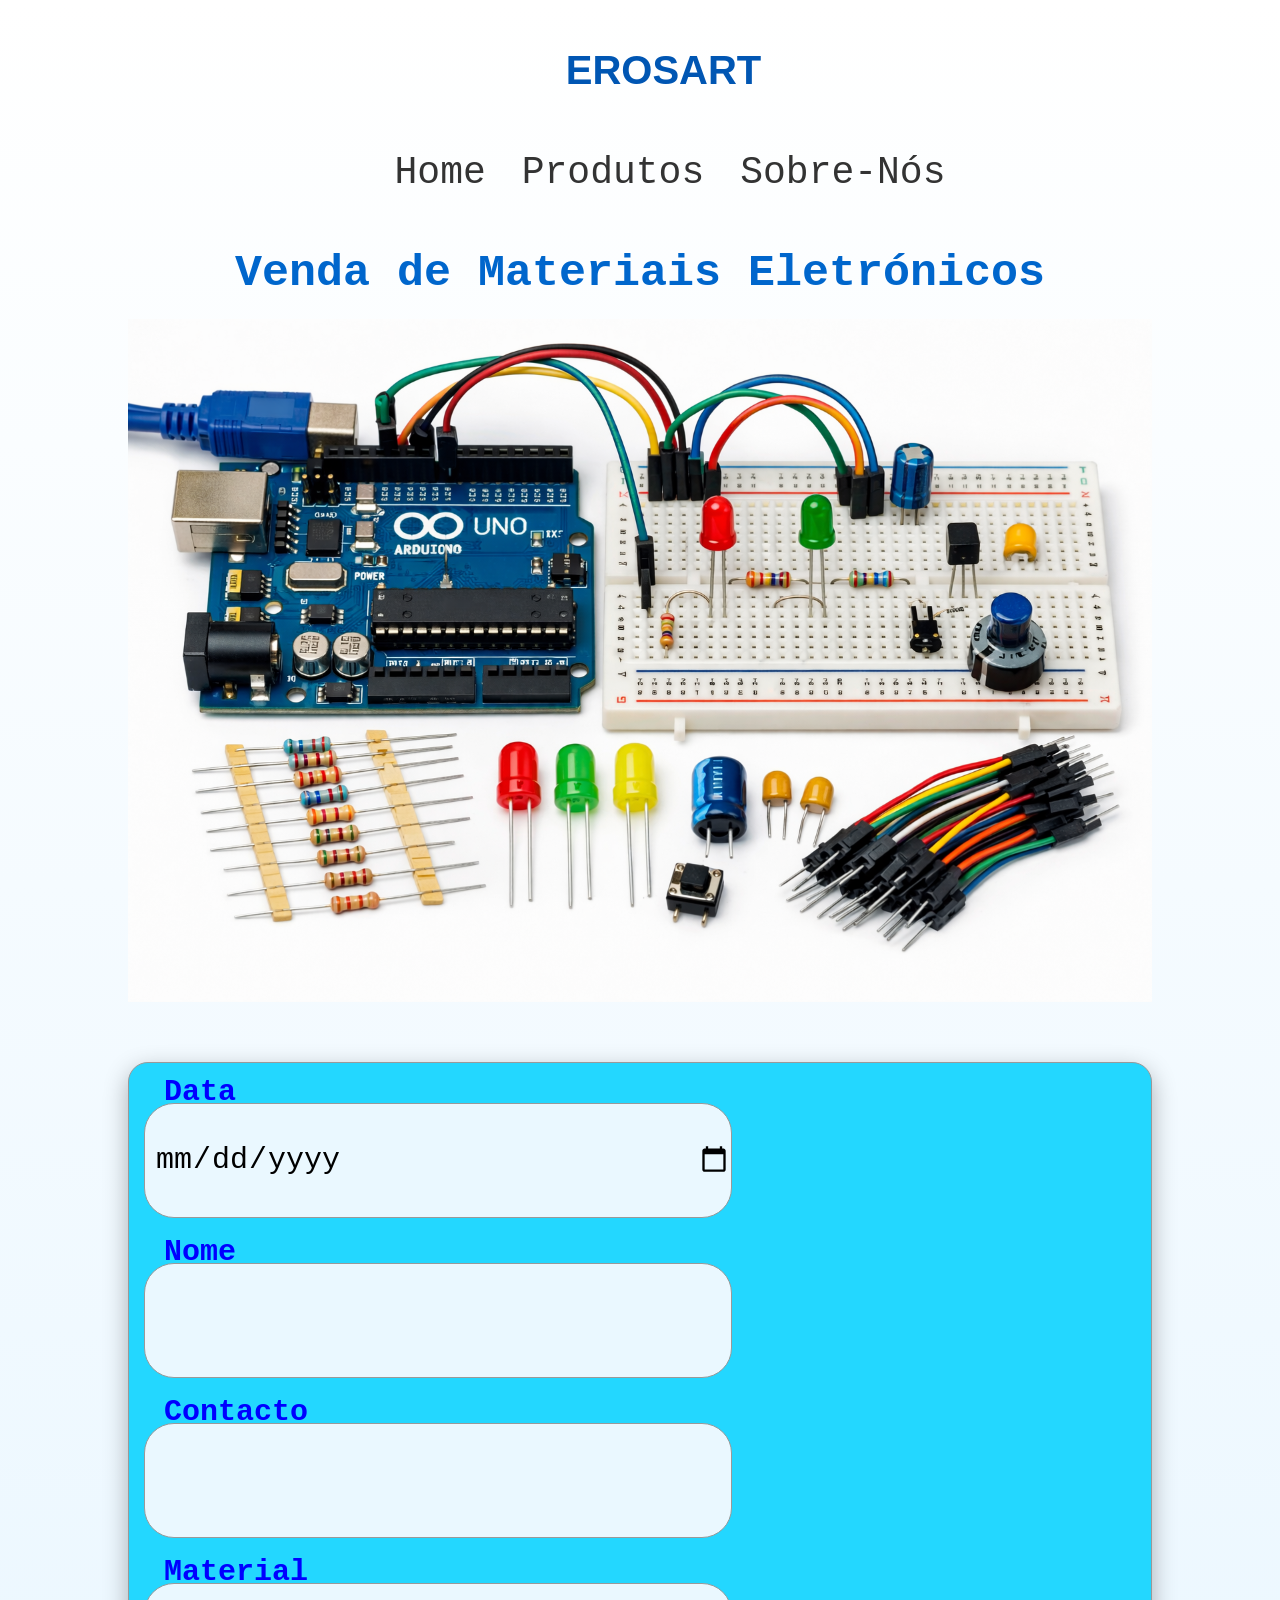
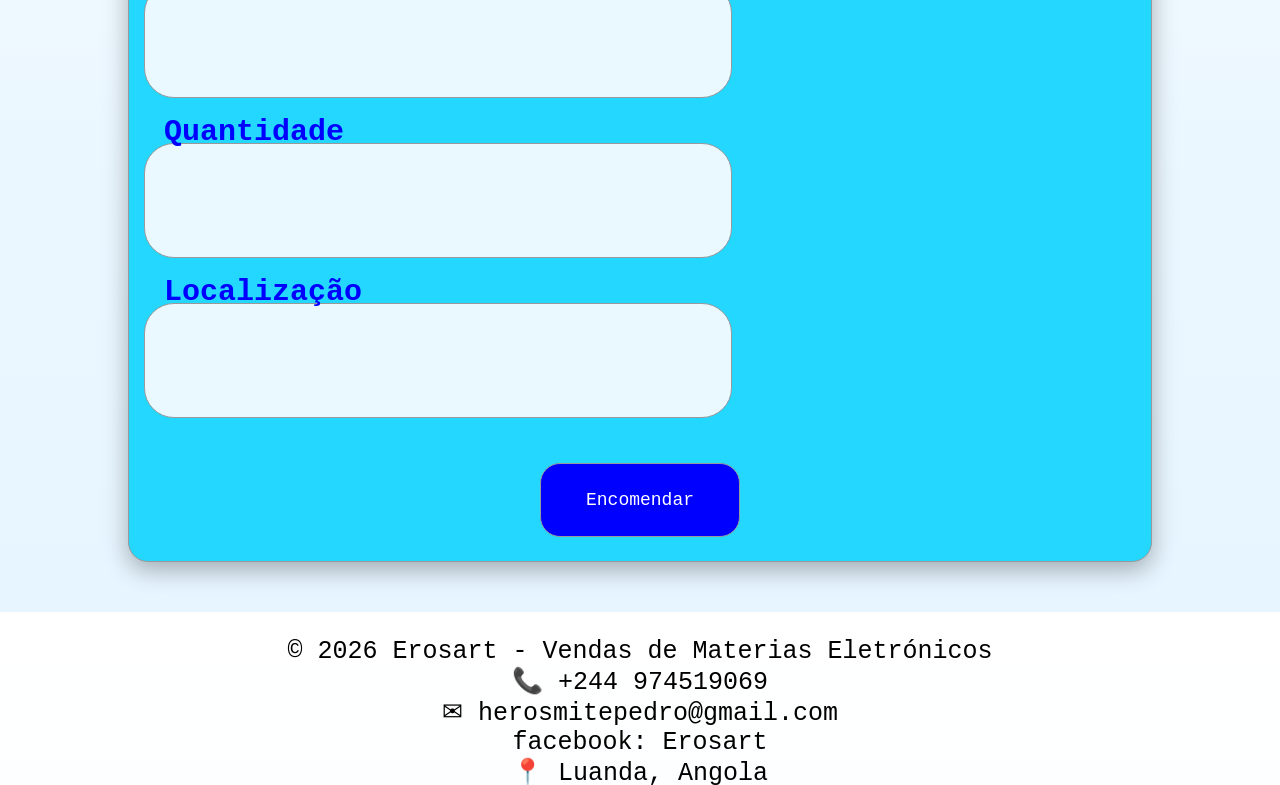
==== index.html @ 7e370833 "Add files via upload" ====
<!DOCTYPE html>
<html lang="pt">
<head>
    <meta charset="UTF-8">
    <meta name="nome" content="empresa Erosart">
    <link rel="stylesheet" href="style.css">
    <title>Erosart</title>
</head>

<body class="primeiro">

    <h3 class="empresa">EROSART</h3>

    <div class="navegador">
        <a class="Erosart" href="index.html">Home</a>
        <a class="produtos" href="produtos.html">Produtos</a>
        <a class="sobrenos" href="sobrenos.html">Sobre-Nós</a>
    </div>

    <h3 class="representar">Venda de Materiais Eletrónicos</h3>

    <img class="imagem" src="produtos.png" alt="materias eletronicos">

    <div class="formulario">

    <div class="container">
        <input type="date" name="data" id="data">
        <label for="">Data</label>
    </div>

    <div class="container">
        <input type="text" name="nome" id="nome">
        <label for="">Nome</label>
    </div>

    <div class="container">
        <input type="number" name="contacto" id="contacto">
        <label for="">Contacto</label>
    </div>

    <div class="container">
       <input type="text" name="material" id="material" list="materias">
       <label for="material">Material</label>

        <datalist id="materias">
        <option value="arduino mega"></option>
        <option value="arduino nano"></option>
        <option value="arduino uno"></option>
        <option value="botão"></option>
        <option value="capacitor ceramico"></option>
        <option value="capacitor eletrolítico"></option>
        <option value="ci 555"></option>
        <option value="conector dc"></option>
        <option value="conector usb"></option>
        <option value="cristal oscilador"></option>
        <option value="diodo zener"></option>
        <option value="diodo"></option>
        <option value="display lcd"></option>
        <option value="display"></option>
        <option value="display oled"></option>
        <option value="esp32"></option>
        <option value="fotodiodo"></option>
        <option value="fusivel"></option>
        <option value="indutor"></option>
        <option value="infravermelho"></option>
        <option value="interruptor"></option>
        <option value="jampers"></option>
        <option value="ldr"></option>

    </datalist>
    </div>

   

    <div class="container">
        <input type="number" name="quantidade" id="quantidade">
        <label for="">Quantidade</label>
    </div>

    <div class="container">
        <input type="text" name="localizacao" id="localizacao">
        <label for="">Localização</label>
    </div>
    
    <div class="container">
        <button onclick="encomendar()">Encomendar</button>
    </div>

    <div class="rodape">
        <p>© 2026 Erosart - Vendas de Materias Eletrónicos</p>
        <p>📞 +244 974519069</p>
        <P>✉ herosmitepedro@gmail.com</P>
        <p>facebook: Erosart</p>
        <p>📍 Luanda, Angola</p>
        
    </div>

    </div>
    <script src="script.js"></script>
</body>
</html>
---- style.css ----
*{
    margin: 0;
    padding: 0;
    box-sizing: border-box;
    font-family: monospace;
}

.primeiro{
    width: 100%;
    min-height: 100vh;
    overflow-x: hidden;
    background: linear-gradient(to bottom, #ffffff, #e6f5ff);
}

.imagem{
    width: 80%;
    display: block;
    max-width: 80%;
    height: auto;
    padding-bottom: 10px;
    margin: 0 auto;
}

.navegador{
    width: 100%;
    position: static;
    text-align: center;
    font-size: 50px;
    margin: 30px;
    cursor: pointer;
    padding-bottom: 20px;
    padding-left: -5px;
}

.formulario{
    box-shadow: 0 8px 25px rgba(0, 0, 0, .3);
}

.formulario{
    position: relative;
    left: auto;
    bottom: auto;
    width: 80%;
    max-width: none;
    height: 1100px;
    min-height: 0;
    margin: 50px auto 50px;
    padding: 20px 15px;
    border: 1px solid #999;
    background: #23d7ff;
    border-radius: 20px;
}

.container{
    width: 100%;
    position: relative;
    margin: 20px 0;
    padding: 0px;
}

.container input{
    width: 588px;
    max-width: 100%;
    height: 115px;
    border-radius: 30px;
    border: 1px solid #999;
    background-color: #eaf8ff;
    cursor: pointer;
    font-size: 30px;
    margin-bottom: 25px;
    padding-left: 10px;
}

input:focus{
    outline: none;
    border: 2px solid royalblue;
}

.container label{
    position: absolute;
    left: 50px;
    top: 20px;
    transform: translateY(-50%);
    transition: 0.3s;
    font-size: 16px;
    pointer-events: none;
    font-weight: bold;
}


.container input:focus + label,
.container input:valid + label{
    transform: translateY(0);
    top: -28px;
    left: 20px;
    color: blue;
    font-size: 30px;
}

.navegador a{
    position: static;
    margin: 3px;
    font-size: 38px;
    text-decoration: none;
    color: #333;
    transition: .3s;
}

.navegador a:hover{
    color: #007bff;
    border-bottom: 3px solid #007bff;
}

.rodape{
    position: relative;
    text-align: center;
    margin: 100px;
    font-size: 25px;
}

.representar{
    position: relative;
    font-size: 45px;
    margin: 20px;
    color: #0066cc;
    font-weight: bold;
    text-align: center;
    
}

button{
    margin: auto;
    display: block;
    width: 200px;
    height: 74px;
    font-size: 18px;
    color: white;
    border-radius: 20px;
    border: 1px solid #999;
    background-color: blue;
}

.empresa{
    position: relative;
    padding: 18px;
    margin: 30px;
    font-size: 40px;
    text-align: center;
    color: #0056b3;
    font-weight: bold;
    font-family: Arial, Helvetica, sans-serif;
    padding-left: 65px;
}

h2{
    color: black;
    font-family: monospace;
    font-size: 35px;
    margin: 25px;
}


.card1{
    position: relative;
    width: 350px;
    height: 320px;
    border: 1px solid #ccc;
    border-radius: 10px;
    box-shadow: 0 5px 15px rgba(0, 0, 0, 0.2);
    padding: 15px;
    margin: 90px;
}

.card1 img {
    width: 285px;
    height: 265px;
}

.card1 h3{
    margin-top: -15px;
    color: #1e3a8a;
    font-size: 23px;
}

.card1 p{
    color: #2e7d32;
    font-weight: bold;
    font-size: 23px;
}

.card2{
    position: relative;
    width: 350px;
    height: 320px;
    border: 1px solid #ccc;
    border-radius: 10px;
    box-shadow: 0 5px 15px rgba(0, 0, 0, 0.2);
    left: 250px;
    padding: 15px;
    margin: auto;
    bottom: 410px;
}

.card2 img {
    width: 285px;
    height: 265px;
}

.card2 h3{
    margin-top: -15px;
    color: #1e3a8a;
    font-size: 23px;
}

.card2 p{
    color: #2e7d32;
    font-weight: bold;
    font-size: 23px;
}

.card3{
    position: relative;
    width: 350px;
    height: 320px;
    border: 1px solid #ccc;
    border-radius: 10px;
    box-shadow: 0 5px 15px rgba(0, 0, 0, 0.2);
    padding: 15px;
    margin: 90px;
    top: -420px;
}

.card3 img {
    width: 285px;
    height: 265px;
}
.card3 h3{
    margin-top: -15px;
    color: #1e3a8a;
    font-size: 23px;
}

.card3 p{
    color: #2e7d32;
    font-weight: bold;
    font-size: 23px;
}

.card4{
    position: relative;
    width: 350px;
    height: 320px;
    border: 1px solid #ccc;
    border-radius: 10px;
    box-shadow: 0 5px 15px rgba(0, 0, 0, 0.2);
    left: 250px;
    padding: 15px;
    margin: auto;
    bottom: 825px;
}

.card4 img {
    width: 285px;
    height: 265px;
}

.card4 h3{
    margin-top: -15px;
    color: #1e3a8a;
    font-size: 23px;
}

.card4 p{
    color: #2e7d32;
    font-weight: bold;
    font-size: 23px;
}

.card5{
    position: relative;
    width: 350px;
    height: 320px;
    border: 1px solid #ccc;
    border-radius: 10px;
    box-shadow: 0 5px 15px rgba(0, 0, 0, 0.2);
    padding: 15px;
    margin: 90px;
    top: -830px;
}

.card5 img {
    width: 285px;
    height: 265px;
}

.card5 h3{
    margin-top: -15px;
    color: #1e3a8a;
    font-size: 23px;
}

.card5 p{
    color: #2e7d32;
    font-weight: bold;
    font-size: 23px;
}

.card6{
    position: relative;
    width: 350px;
    height: 320px;
    border: 1px solid #ccc;
    border-radius: 10px;
    box-shadow: 0 5px 15px rgba(0, 0, 0, 0.2);
    left: 250px;
    padding: 15px;
    margin: auto;
    bottom: 1234px;
}

.card6 img {
    width: 285px;
    height: 265px;
}

.card6 h3{
    margin-top: -15px;
    color: #1e3a8a;
    font-size: 23px;
}

.card6 p{
    color: #2e7d32;
    font-weight: bold;
    font-size: 23px;
}

.card7{
    position: relative;
    width: 350px;
    height: 320px;
    border: 1px solid #ccc;
    border-radius: 10px;
    box-shadow: 0 5px 15px rgba(0, 0, 0, 0.2);
    padding: 15px;
    margin: 90px;
    top: -1250px;
}

.card7 img {
    width: 285px;
    height: 265px;
}

.card7 h3{
    margin-top: -15px;
    color: #1e3a8a;
    font-size: 23px;
}

.card7 p{
    color: #2e7d32;
    font-weight: bold;
    font-size: 23px;
}

.card8{
    position: relative;
    width: 350px;
    height: 320px;
    border: 1px solid #ccc;
    border-radius: 10px;
    box-shadow: 0 5px 15px rgba(0, 0, 0, 0.2);
    left: 250px;
    padding: 15px;
    margin: auto;
    bottom: 1660px;
}

.card8 img {
    width: 285px;
    height: 265px;
}

.card8 h3{
    margin-top: -15px;
    color: #1e3a8a;
    font-size: 23px;
}

.card8 p{
    color: #2e7d32;
    font-weight: bold;
    font-size: 23px;
}

.card9{
    position: relative;
    width: 350px;
    height: 320px;
    border: 1px solid #ccc;
    border-radius: 10px;
    box-shadow: 0 5px 15px rgba(0, 0, 0, 0.2);
    padding: 15px;
    margin: 90px;
    top: -1670px;
}

.card9 img {
    width: 285px;
    height: 265px;
}

.card9 h3{
    margin-top: -15px;
    color: #1e3a8a;
    font-size: 23px;
}

.card9 p{
    color: #2e7d32;
    font-weight: bold;
    font-size: 23px;
}

.card10{
    position: relative;
    width: 350px;
    height: 320px;
    border: 1px solid #ccc;
    border-radius: 10px;
    box-shadow: 0 5px 15px rgba(0, 0, 0, 0.2);
    left: 250px;
    padding: 15px;
    margin: auto;
    bottom: 2078px;
}

.card10 img {
    width: 285px;
    height: 265px;
}

.card10 h3{
    margin-top: -15px;
    color: #1e3a8a;
    font-size: 23px;
}

.card10 p{
    color: #2e7d32;
    font-weight: bold;
    font-size: 23px;
}

.card11{
    position: relative;
    width: 350px;
    height: 320px;
    border: 1px solid #ccc;
    border-radius: 10px;
    box-shadow: 0 5px 15px rgba(0, 0, 0, 0.2);
    padding: 15px;
    margin: 90px;
    top: -2090px;
}

.card11 img {
    width: 285px;
    height: 265px;
}

.card11 h3{
    margin-top: -15px;
    color: #1e3a8a;
    font-size: 23px;
}

.card11 p{
    color: #2e7d32;
    font-weight: bold;
    font-size: 23px;
}

.card12{
    position: relative;
    width: 350px;
    height: 320px;
    border: 1px solid #ccc;
    border-radius: 10px;
    box-shadow: 0 5px 15px rgba(0, 0, 0, 0.2);
    left: 250px;
    padding: 15px;
    margin: auto;
    bottom: 2500px;
}

.card12 img {
    width: 285px;
    height: 265px;
}

.card12 h3{
    margin-top: -15px;
    color: #1e3a8a;
    font-size: 23px;
}

.card12 p{
    color: #2e7d32;
    font-weight: bold;
    font-size: 23px;
}

.card13{
    position: relative;
    width: 350px;
    height: 320px;
    border: 1px solid #ccc;
    border-radius: 10px;
    box-shadow: 0 5px 15px rgba(0, 0, 0, 0.2);
    padding: 15px;
    margin: 90px;
    top: -2510px;
}

.card13 img {
    width: 285px;
    height: 265px;
}

.card13 h3{
    margin-top: -15px;
    color: #1e3a8a;
    font-size: 23px;
}

.card13 p{
    color: #2e7d32;
    font-weight: bold;
    font-size: 23px;
}

.card14{
    position: relative;
    width: 350px;
    height: 320px;
    border: 1px solid #ccc;
    border-radius: 10px;
    box-shadow: 0 5px 15px rgba(0, 0, 0, 0.2);
    left: 250px;
    padding: 15px;
    margin: auto;
    bottom: 2920px;
}

.card14 img {
    width: 285px;
    height: 265px;
}

.card14 h3{
    margin-top: -15px;
    color: #1e3a8a;
    font-size: 23px;
}

.card14 p{
    color: #2e7d32;
    font-weight: bold;
    font-size: 23px;
}

.card15{
    position: relative;
    width: 350px;
    height: 320px;
    border: 1px solid #ccc;
    border-radius: 10px;
    box-shadow: 0 5px 15px rgba(0, 0, 0, 0.2);
    padding: 15px;
    margin: 90px;
    top: -2940px;
}

.card15 img {
    width: 285px;
    height: 265px;
}

.card15 h3{
    margin-top: -15px;
    color: #1e3a8a;
    font-size: 23px;
}

.card15 p{
    color: #2e7d32;
    font-weight: bold;
    font-size: 23px;
}

.card16{
    position: relative;
    width: 350px;
    height: 320px;
    border: 1px solid #ccc;
    border-radius: 10px;
    box-shadow: 0 5px 15px rgba(0, 0, 0, 0.2);
    left: 250px;
    padding: 15px;
    margin: auto;
    bottom: 3350px;
}

.card16 img {
    width: 285px;
    height: 265px;
}

.card16 h3{
    margin-top: -15px;
    color: #1e3a8a;
    font-size: 23px;
}

.card16 p{
    color: #2e7d32;
    font-weight: bold;
    font-size: 23px;
}

.card17{
    position: relative;
    width: 350px;
    height: 320px;
    border: 1px solid #ccc;
    border-radius: 10px;
    box-shadow: 0 5px 15px rgba(0, 0, 0, 0.2);
    padding: 15px;
    margin: 90px;
    top: -3360px;
}

.card17 img {
    width: 285px;
    height: 265px;
}

.card17 h3{
    margin-top: -15px;
    color: #1e3a8a;
    font-size: 23px;
}

.card17 p{
    color: #2e7d32;
    font-weight: bold;
    font-size: 23px;
}

.card18{
    position: relative;
    width: 350px;
    height: 320px;
    border: 1px solid #ccc;
    border-radius: 10px;
    box-shadow: 0 5px 15px rgba(0, 0, 0, 0.2);
    left: 250px;
    padding: 15px;
    margin: auto;
    bottom: 3770px;
}

.card18 img {
    width: 285px;
    height: 265px;
}

.card18 h3{
    margin-top: -15px;
    color: #1e3a8a;
    font-size: 23px;
}

.card18 p{
    color: #2e7d32;
    font-weight: bold;
    font-size: 23px;
}

.card19{
    position: relative;
    width: 350px;
    height: 320px;
    border: 1px solid #ccc;
    border-radius: 10px;
    box-shadow: 0 5px 15px rgba(0, 0, 0, 0.2);
    padding: 15px;
    margin: 90px;
    bottom: 3785px;
}

.card19 img {
    width: 285px;
    height: 265px;
}

.card19 h3{
    margin-top: -15px;
    color: #1e3a8a;
    font-size: 23px;
}

.card19 p{
    color: #2e7d32;
    font-weight: bold;
    font-size: 23px;
}

.card20{
    position: relative;
    width: 350px;
    height: 320px;
    border: 1px solid #ccc;
    border-radius: 10px;
    box-shadow: 0 5px 15px rgba(0, 0, 0, 0.2);
    left: 250px;
    padding: 15px;
    margin: auto;
    bottom: 4195px;
}

.card20 img {
    width: 285px;
    height: 265px;
}

.card20 h3{
    margin-top: -15px;
    color: #1e3a8a;
    font-size: 23px;
}

.card20 p{
    color: #2e7d32;
    font-weight: bold;
    font-size: 23px;
}

.card21{
    position: relative;
    width: 350px;
    height: 320px;
    border: 1px solid #ccc;
    border-radius: 10px;
    box-shadow: 0 5px 15px rgba(0, 0, 0, 0.2);
    padding: 15px;
    margin: 90px;
    bottom: 4200px;
}

.card21 img {
    width: 285px;
    height: 265px;
}

.card21 h3{
    margin-top: -15px;
    color: #1e3a8a;
    font-size: 23px;
}

.card21 p{
    color: #2e7d32;
    font-weight: bold;
    font-size: 23px;
}

.card22{
    position: relative;
    width: 350px;
    height: 320px;
    border: 1px solid #ccc;
    border-radius: 10px;
    box-shadow: 0 5px 15px rgba(0, 0, 0, 0.2);
    left: 250px;
    padding: 15px;
    margin: auto;
    bottom: 4610px;
}

.card22 img {
    width: 285px;
    height: 265px;
}

.card22 h3{
    margin-top: -15px;
    color: #1e3a8a;
    font-size: 23px;
}

.card22 p{
    color: #2e7d32;
    font-weight: bold;
    font-size: 23px;
}

.card23{
    position: relative;
    width: 350px;
    height: 320px;
    border: 1px solid #ccc;
    border-radius: 10px;
    box-shadow: 0 5px 15px rgba(0, 0, 0, 0.2);
    padding: 15px;
    margin: 90px;
    bottom: 4620px;
}

.card23 img {
    width: 285px;
    height: 265px;
}

.card23 h3{
    margin-top: -15px;
    color: #1e3a8a;
    font-size: 23px;
}

.card23 p{
    color: #2e7d32;
    font-weight: bold;
    font-size: 23px;
}

.card24{
    position: relative;
    width: 350px;
    height: 320px;
    border: 1px solid #ccc;
    border-radius: 10px;
    box-shadow: 0 5px 15px rgba(0, 0, 0, 0.2);
    left: 250px;
    padding: 15px;
    margin: auto;
    bottom: 5025px;
}

.card24 img {
    width: 285px;
    height: 265px;
}

.card24 h3{
    margin-top: -15px;
    color: #1e3a8a;
    font-size: 23px;
}

.card24 p{
    color: #2e7d32;
    font-weight: bold;
    font-size: 23px;
}

.card25{
    position: relative;
    width: 350px;
    height: 320px;
    border: 1px solid #ccc;
    border-radius: 10px;
    box-shadow: 0 5px 15px rgba(0, 0, 0, 0.2);
    padding: 15px;
    margin: 90px;
    bottom: 5045px;
}

.card25 img {
    width: 285px;
    height: 265px;
}

.card25 h3{
    margin-top: -15px;
    color: #1e3a8a;
    font-size: 23px;
}

.card25 p{
    color: #2e7d32;
    font-weight: bold;
    font-size: 23px;
}

.card26{
    position: relative;
    width: 350px;
    height: 320px;
    border: 1px solid #ccc;
    border-radius: 10px;
    box-shadow: 0 5px 15px rgba(0, 0, 0, 0.2);
    left: 250px;
    padding: 15px;
    margin: auto;
    bottom: 5455px;
}

.card26 img {
    width: 285px;
    height: 265px;
}

.card26 h3{
    margin-top: -15px;
    color: #1e3a8a;
    font-size: 23px;
}

.card26 p{
    color: #2e7d32;
    font-weight: bold;
    font-size: 23px;
}

.card27{
    position: relative;
    width: 350px;
    height: 320px;
    border: 1px solid #ccc;
    border-radius: 10px;
    box-shadow: 0 5px 15px rgba(0, 0, 0, 0.2);
    padding: 15px;
    margin: 90px;
    bottom: 5465px;

}

.card27 img {
    width: 285px;
    height: 265px;
}

.card27 h3{
    margin-top: -15px;
    color: #1e3a8a;
    font-size: 23px;
}

.card27 p{
    color: #2e7d32;
    font-weight: bold;
    font-size: 23px;
}

.card28{
    position: relative;
    width: 350px;
    height: 320px;
    border: 1px solid #ccc;
    border-radius: 10px;
    box-shadow: 0 5px 15px rgba(0, 0, 0, 0.2);
    left: 250px;
    padding: 15px;
    margin: auto;
    bottom: 5875px;
}

.card28 img {
    width: 285px;
    height: 265px;
}

.card28 h3{
    margin-top: -15px;
    color: #1e3a8a;
    font-size: 23px;
}

.card28 p{
    color: #2e7d32;
    font-weight: bold;
    font-size: 23px;
}

.card29{
    position: relative;
    width: 350px;
    height: 320px;
    border: 1px solid #ccc;
    border-radius: 10px;
    box-shadow: 0 5px 15px rgba(0, 0, 0, 0.2);
    padding: 15px;
    margin: 90px;
    bottom: 5870px;
}

.card29 img {
    width: 285px;
    height: 265px;
}

.card29 h3{
    margin-top: -15px;
    color: #1e3a8a;
    font-size: 23px;
}

.card29 p{
    color: #2e7d32;
    font-weight: bold;
    font-size: 23px;
}

.card30{
    position: relative;
    width: 350px;
    height: 320px;
    border: 1px solid #ccc;
    border-radius: 10px;
    box-shadow: 0 5px 15px rgba(0, 0, 0, 0.2);
    left: 250px;
    padding: 15px;
    margin: auto;
    bottom: 6280px;
}

.card30 img {
    width: 285px;
    height: 265px;
}

.card30 h3{
    margin-top: -15px;
    color: #1e3a8a;
    font-size: 23px;
}

.card30 p{
    color: #2e7d32;
    font-weight: bold;
    font-size: 23px;
}

.card31{
    position: relative;
    width: 350px;
    height: 320px;
    border: 1px solid #ccc;
    border-radius: 10px;
    box-shadow: 0 5px 15px rgba(0, 0, 0, 0.2);
    padding: 15px;
    margin: 90px;
    bottom: 6280px;
}

.card31 img {
    width: 285px;
    height: 265px;
}

.card31 h3{
    margin-top: -15px;
    color: #1e3a8a;
    font-size: 23px;
}

.card31 p{
    color: #2e7d32;
    font-weight: bold;
    font-size: 23px;
}

.card32{
    position: relative;
    width: 350px;
    height: 320px;
    border: 1px solid #ccc;
    border-radius: 10px;
    box-shadow: 0 5px 15px rgba(0, 0, 0, 0.2);
    left: 250px;
    padding: 15px;
    margin: auto;
    bottom: 6690px;
}

.card32 img {
    width: 285px;
    height: 265px;
}

.card32 h3{
    margin-top: -15px;
    color: #1e3a8a;
    font-size: 23px;
}

.card32 p{
    color: #2e7d32;
    font-weight: bold;
    font-size: 23px;
}

.card33{
    position: relative;
    width: 350px;
    height: 320px;
    border: 1px solid #ccc;
    border-radius: 10px;
    box-shadow: 0 5px 15px rgba(0, 0, 0, 0.2);
    padding: 15px;
    margin: 90px;
    bottom: 6695px;
}

.card33 img {
    width: 285px;
    height: 265px;
}

.card33 h3{
    margin-top: -15px;
    color: #1e3a8a;
    font-size: 23px;
}

.card33 p{
    color: #2e7d32;
    font-weight: bold;
    font-size: 23px;
}

.card34{
    position: relative;
    width: 350px;
    height: 320px;
    border: 1px solid #ccc;
    border-radius: 10px;
    box-shadow: 0 5px 15px rgba(0, 0, 0, 0.2);
    left: 250px;
    padding: 15px;
    margin: auto;
    bottom: 7100px;
}

.card34 img {
    width: 285px;
    height: 265px;
}

.card34 h3{
    margin-top: -15px;
    color: #1e3a8a;
    font-size: 23px;
}

.card34 p{
    color: #2e7d32;
    font-weight: bold;
    font-size: 23px;
}

.card35{
    position: relative;
    width: 350px;
    height: 320px;
    border: 1px solid #ccc;
    border-radius: 10px;
    box-shadow: 0 5px 15px rgba(0, 0, 0, 0.2);
    padding: 15px;
    margin: 90px;
    bottom: 7120px;
}

.card35 img {
    width: 285px;
    height: 265px;
}

.card35 h3{
    margin-top: -15px;
    color: #1e3a8a;
    font-size: 23px;
}

.card35 p{
    color: #2e7d32;
    font-weight: bold;
    font-size: 23px;
}

.card36{
    position: relative;
    width: 350px;
    height: 320px;
    border: 1px solid #ccc;
    border-radius: 10px;
    box-shadow: 0 5px 15px rgba(0, 0, 0, 0.2);
    left: 250px;
    padding: 15px;
    margin: auto;
    bottom: 7535px;
}

.card36 img {
    width: 285px;
    height: 265px;
}

.card36 h3{
    margin-top: -15px;
    color: #1e3a8a;
    font-size: 23px;
}

.card36 p{
    color: #2e7d32;
    font-weight: bold;
    font-size: 23px;
}

.card37{
    position: relative;
    width: 350px;
    height: 320px;
    border: 1px solid #ccc;
    border-radius: 10px;
    box-shadow: 0 5px 15px rgba(0, 0, 0, 0.2);
    padding: 15px;
    margin: 90px;
    bottom: 7545px;
}

.card37 img {
    width: 285px;
    height: 265px;
}

.card37 h3{
    margin-top: -15px;
    color: #1e3a8a;
    font-size: 23px;
}

.card37 p{
    color: #2e7d32;
    font-weight: bold;
    font-size: 23px;
}

.card38{
    position: relative;
    width: 350px;
    height: 320px;
    border: 1px solid #ccc;
    border-radius: 10px;
    box-shadow: 0 5px 15px rgba(0, 0, 0, 0.2);
    left: 250px;
    padding: 15px;
    margin: auto;
    bottom: 7950px;
}

.card38 img {
    width: 285px;
    height: 265px;
}

.card38 h3{
    margin-top: -15px;
    color: #1e3a8a;
    font-size: 23px;
}

.card38 p{
    color: #2e7d32;
    font-weight: bold;
    font-size: 23px;
}

.card39{
    position: relative;
    width: 350px;
    height: 320px;
    border: 1px solid #ccc;
    border-radius: 10px;
    box-shadow: 0 5px 15px rgba(0, 0, 0, 0.2);
    padding: 15px;
    margin: 90px;
    bottom: 7960px;
}

.card39 img {
    width: 285px;
    height: 265px;
}

.card39 h3{
    margin-top: -15px;
    color: #1e3a8a;
    font-size: 23px;
}

.card39 p{
    color: #2e7d32;
    font-weight: bold;
    font-size: 23px;
}

.card40{
    position: relative;
    width: 350px;
    height: 320px;
    border: 1px solid #ccc;
    border-radius: 10px;
    box-shadow: 0 5px 15px rgba(0, 0, 0, 0.2);
    left: 250px;
    padding: 15px;
    margin: auto;
    bottom: 8365px;
}

.card40 img {
    width: 285px;
    height: 265px;
}

.card40 h3{
    margin-top: -15px;
    color: #1e3a8a;
    font-size: 23px;
}

.card40 p{
    color: #2e7d32;
    font-weight: bold;
    font-size: 23px;
}

.card41{
    position: relative;
    width: 350px;
    height: 320px;
    border: 1px solid #ccc;
    border-radius: 10px;
    box-shadow: 0 5px 15px rgba(0, 0, 0, 0.2);
    padding: 15px;
    margin: 90px;
    bottom: 8375px;
}

.card41 img {
    width: 285px;
    height: 265px;
}

.card41 h3{
    margin-top: -15px;
    color: #1e3a8a;
    font-size: 23px;
}

.card41 p{
    color: #2e7d32;
    font-weight: bold;
    font-size: 23px;
}

.card42{
    position: relative;
    width: 350px;
    height: 320px;
    border: 1px solid #ccc;
    border-radius: 10px;
    box-shadow: 0 5px 15px rgba(0, 0, 0, 0.2);
    left: 250px;
    padding: 15px;
    margin: auto;
    bottom: 8780px;
}

.card42 img {
    width: 285px;
    height: 265px;
}

.card42 h3{
    margin-top: -15px;
    color: #1e3a8a;
    font-size: 23px;
}

.card42 p{
    color: #2e7d32;
    font-weight: bold;
    font-size: 23px;
}

.card43{
    position: relative;
    width: 350px;
    height: 350px;
    border: 1px solid #ccc;
    border-radius: 10px;
    box-shadow: 0 5px 15px rgba(0, 0, 0, 0.2);
    padding: 15px;
    margin: 90px;
    bottom: 8785px;
}

.card43 img {
    width: 285px;
    height: 265px;
}

.card43 h3{
    margin-top: -15px;
    color: #1e3a8a;
    font-size: 23px;
}

.card43 p{
    color: #2e7d32;
    font-weight: bold;
    font-size: 23px;
}
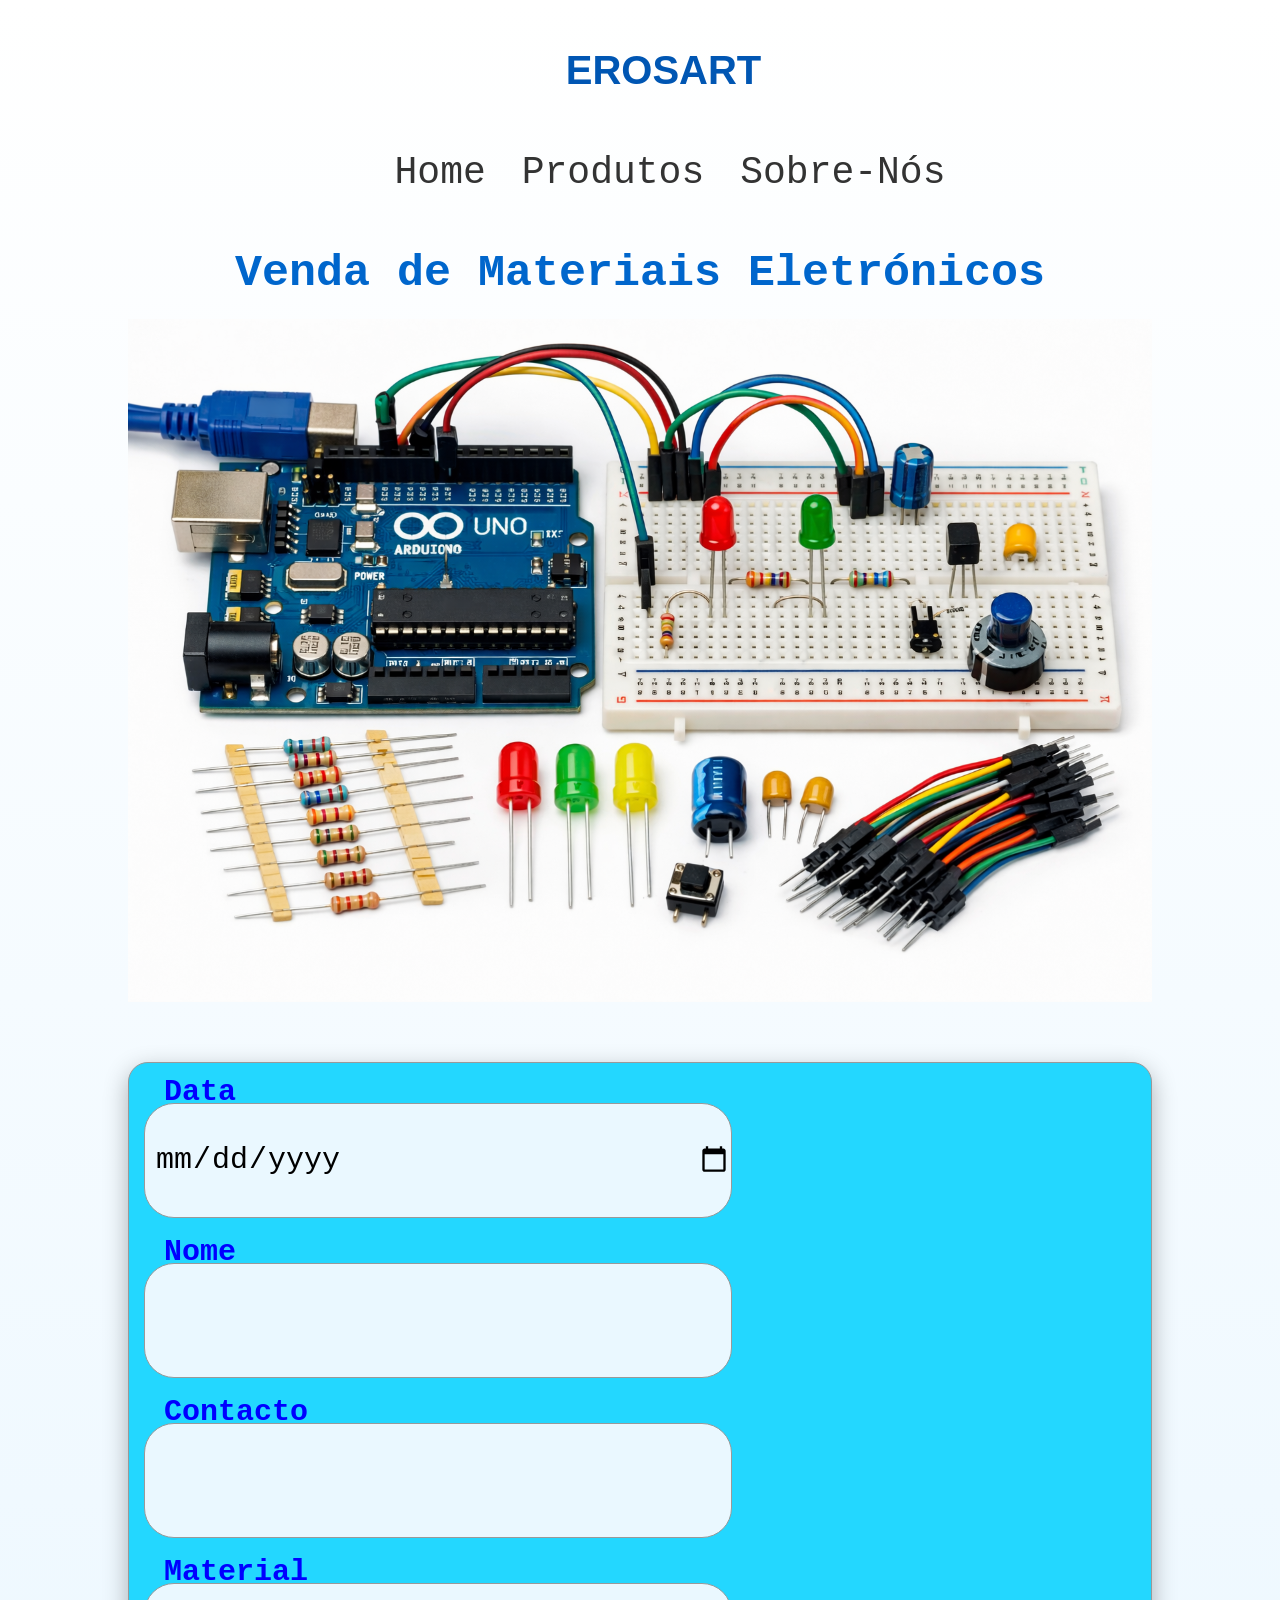
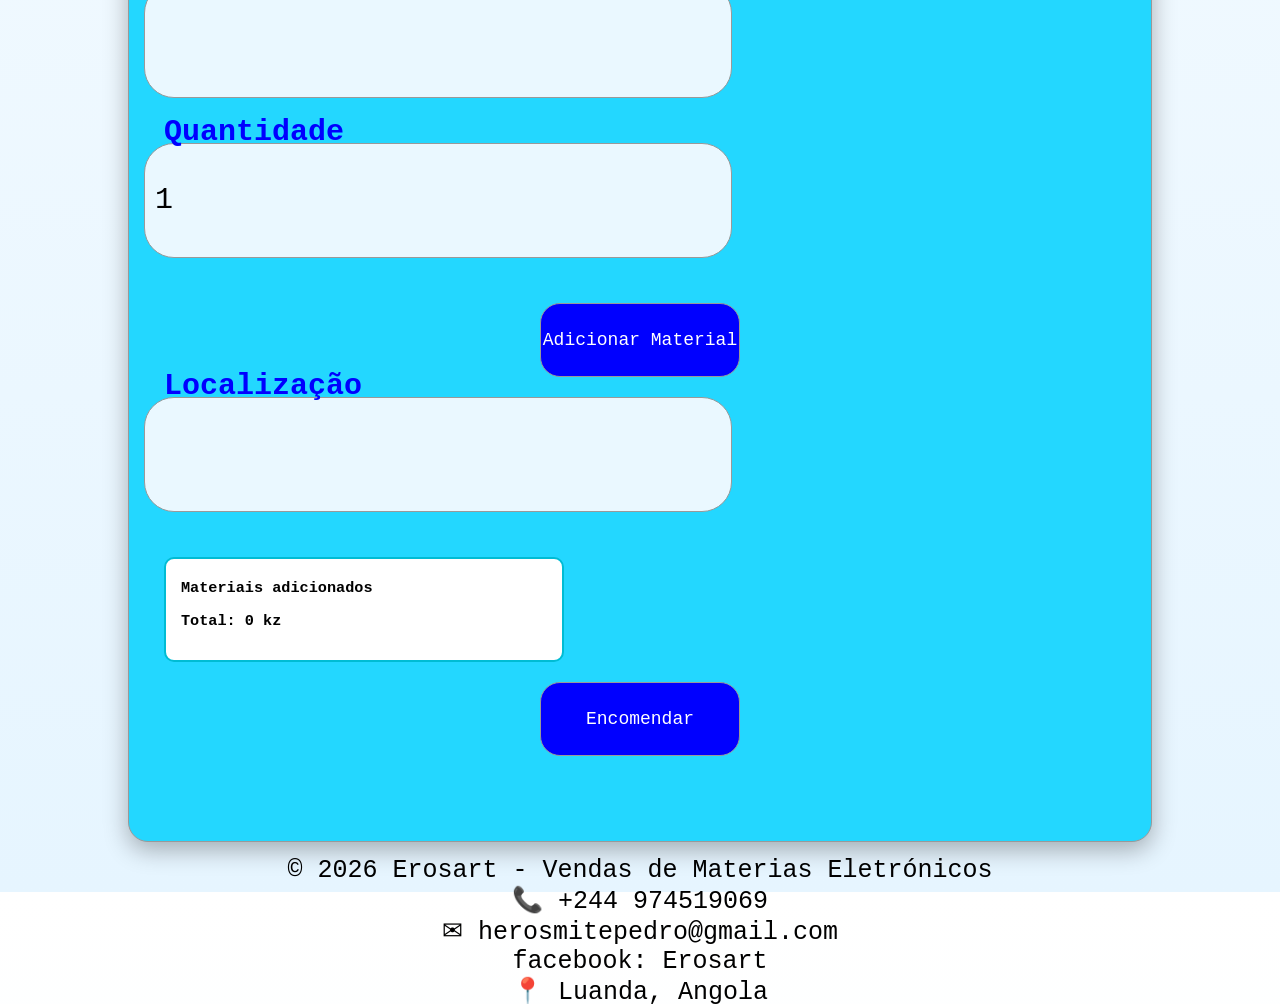
==== commit 5c5304ca: "Add files via upload" ====
--- a/index.html
+++ b/index.html
@@ -39,47 +39,38 @@
     </div>
 
     <div class="container">
-       <input type="text" name="material" id="material" list="materias">
-       <label for="material">Material</label>
+        <input type="text" name="material" id="material" list="listaMateriais">
+        <label for="material">Material</label>
 
-        <datalist id="materias">
-        <option value="arduino mega"></option>
-        <option value="arduino nano"></option>
-        <option value="arduino uno"></option>
-        <option value="botão"></option>
-        <option value="capacitor ceramico"></option>
-        <option value="capacitor eletrolítico"></option>
-        <option value="ci 555"></option>
-        <option value="conector dc"></option>
-        <option value="conector usb"></option>
-        <option value="cristal oscilador"></option>
-        <option value="diodo zener"></option>
-        <option value="diodo"></option>
-        <option value="display lcd"></option>
-        <option value="display"></option>
-        <option value="display oled"></option>
-        <option value="esp32"></option>
-        <option value="fotodiodo"></option>
-        <option value="fusivel"></option>
-        <option value="indutor"></option>
-        <option value="infravermelho"></option>
-        <option value="interruptor"></option>
-        <option value="jampers"></option>
-        <option value="ldr"></option>
-
-    </datalist>
+        <datalist id="listaMateriais">
+            <option value="arduino mega"></option>
+            <option value="arduino nano"></option>
+            <option value="arduino uno"></option>
+            <option value="botão"></option>
+            <option value="capacitor ceramico"></option>
+            <option value="capacitor eletrolítico"></option>
+        </datalist>
     </div>
 
-   
+    <div class="container">
+        <input type="number" name="quantidade" id="quantidade" value="1" min="1">
+        <label for="quantidade">Quantidade</label>
+    </div>
 
     <div class="container">
-        <input type="number" name="quantidade" id="quantidade">
-        <label for="">Quantidade</label>
+        <button type="button" onclick="adicionarMaterial()">Adicionar Material</button>
     </div>
+
 
     <div class="container">
         <input type="text" name="localizacao" id="localizacao">
         <label for="">Localização</label>
+    </div>
+
+    <div class="caixaMateriais">
+        <h3>Materiais adicionados</h3>
+        <div id="verMateriais"></div>
+        <h3 id="total">Total: 0 kz</h3>
     </div>
     
     <div class="container">
--- a/style.css
+++ b/style.css
@@ -3,6 +3,38 @@
     padding: 0;
     box-sizing: border-box;
     font-family: monospace;
+}
+
+.caixaMateriais{
+    width: 400px;
+    max-height: 250px;
+    overflow-y: auto;
+    margin: 20px;
+    padding: 15px;
+    border: 2px solid #00bcd4;
+    border-radius: 10px;
+    background: white;
+    box-sizing: border-box;
+}
+
+.caixaMateriais h3{
+    margin: 5px 0 15px;
+}
+
+.listaMateriais{
+    width: 100%;
+}
+
+.itemMaterial{
+    padding: 10px;
+    margin-bottom: 10px;
+    border:  1px solid #ccc;
+    border-radius: 8px;
+    background: #f5f5f5;
+}
+
+.total{
+    text-align: right;
 }
 
 .primeiro{
@@ -42,7 +74,7 @@
     bottom: auto;
     width: 80%;
     max-width: none;
-    height: 1100px;
+    height: 1380px;
     min-height: 0;
     margin: 50px auto 50px;
     padding: 20px 15px;
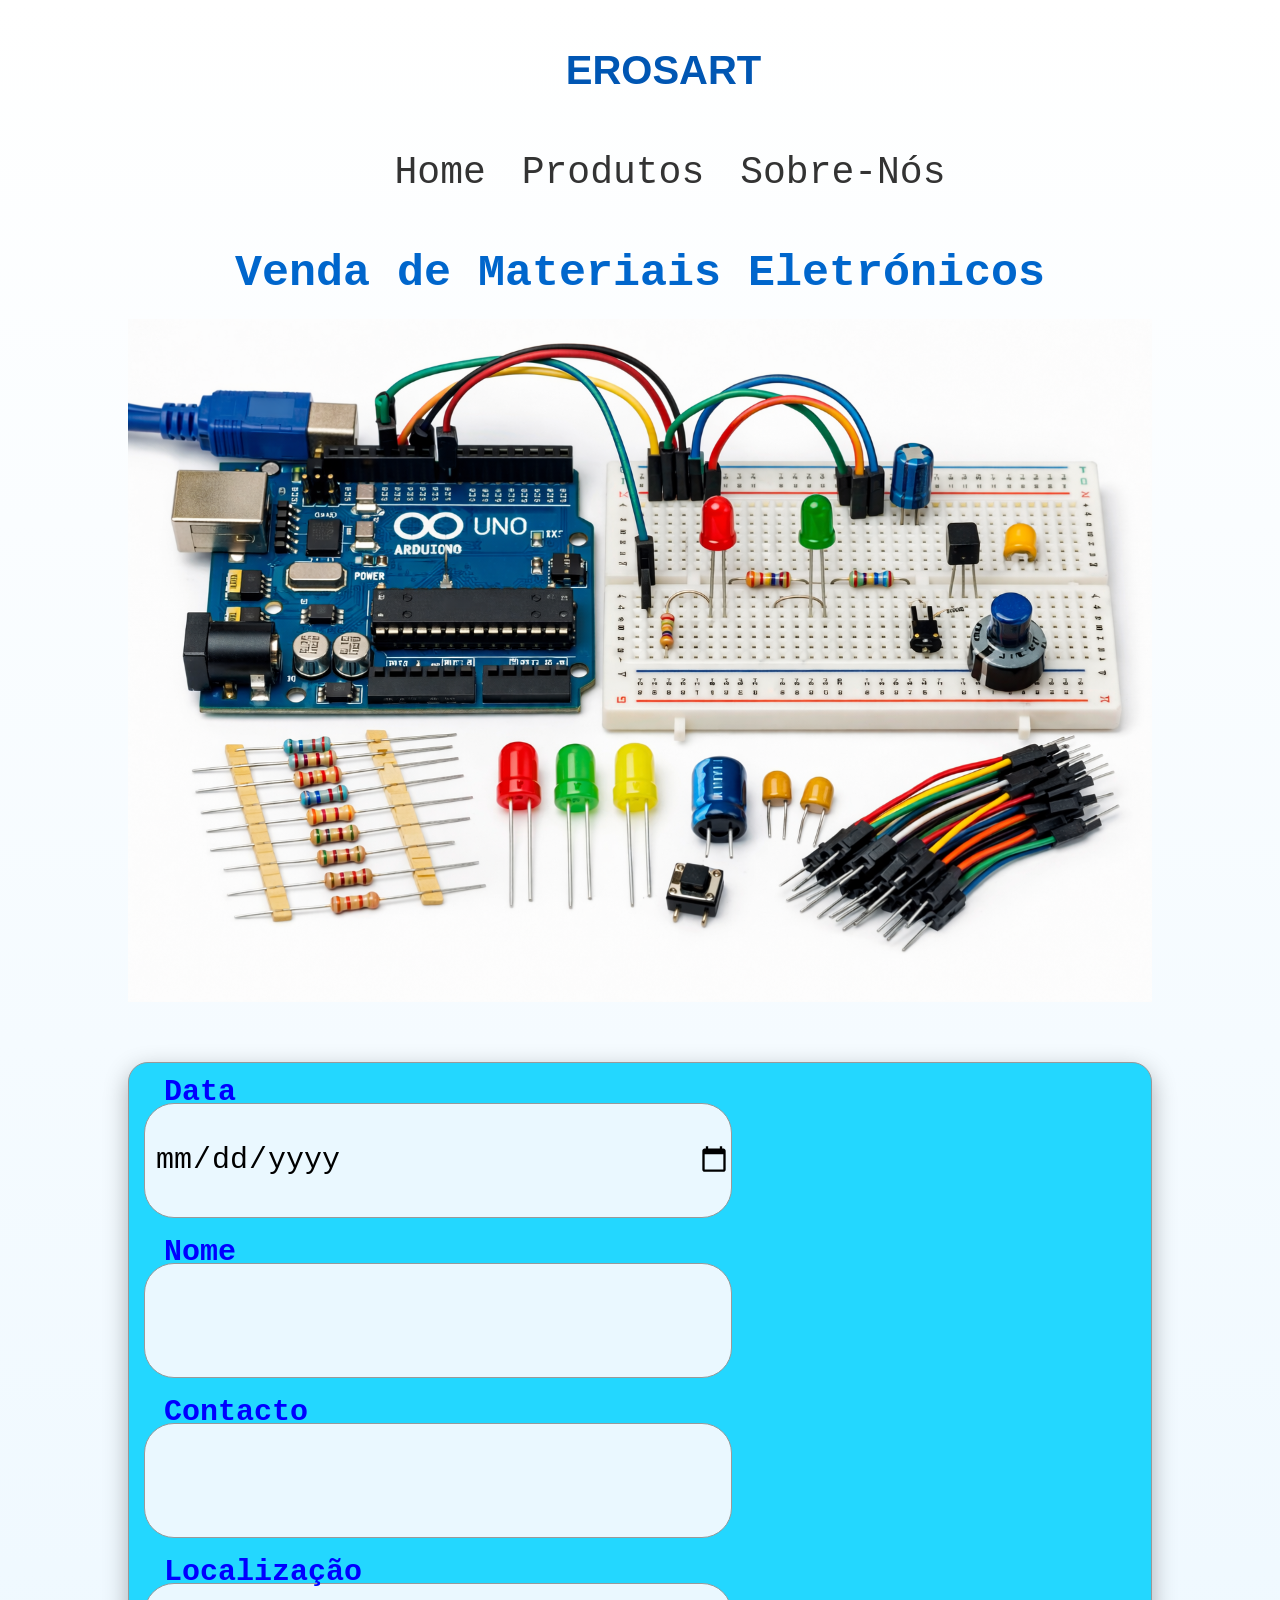
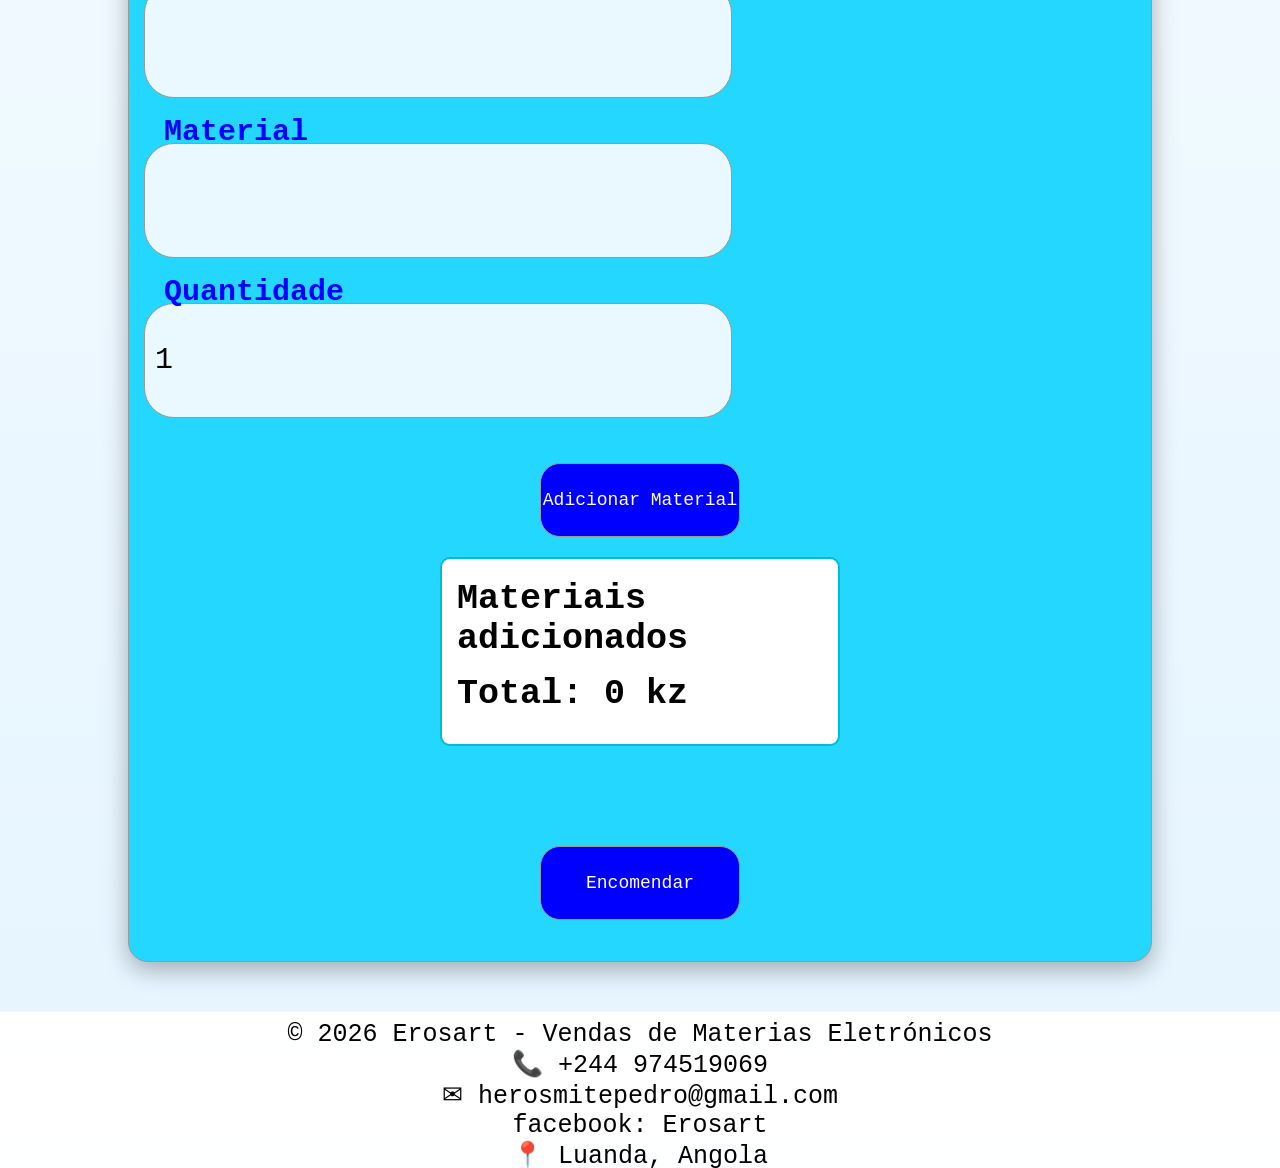
==== commit ada81706: "Add files via upload" ====
--- a/index.html
+++ b/index.html
@@ -39,6 +39,11 @@
     </div>
 
     <div class="container">
+        <input type="text" name="localizacao" id="localizacao">
+        <label for="">Localização</label>
+    </div>
+
+    <div class="container">
         <input type="text" name="material" id="material" list="listaMateriais">
         <label for="material">Material</label>
 
@@ -58,13 +63,7 @@
     </div>
 
     <div class="container">
-        <button type="button" onclick="adicionarMaterial()">Adicionar Material</button>
-    </div>
-
-
-    <div class="container">
-        <input type="text" name="localizacao" id="localizacao">
-        <label for="">Localização</label>
+        <button type="button" class="but" onclick="adicionarMaterial()">Adicionar Material</button>
     </div>
 
     <div class="caixaMateriais">
@@ -74,7 +73,7 @@
     </div>
     
     <div class="container">
-        <button onclick="encomendar()">Encomendar</button>
+        <button class="bot" onclick="encomendar()">Encomendar</button>
     </div>
 
     <div class="rodape">
--- a/style.css
+++ b/style.css
@@ -7,7 +7,7 @@
 
 .caixaMateriais{
     width: 400px;
-    max-height: 250px;
+    max-height: 220px;
     overflow-y: auto;
     margin: 20px;
     padding: 15px;
@@ -15,10 +15,12 @@
     border-radius: 10px;
     background: white;
     box-sizing: border-box;
+    margin: auto;
 }
 
 .caixaMateriais h3{
     margin: 5px 0 15px;
+    font-size: 35px;
 }
 
 .listaMateriais{
@@ -31,6 +33,7 @@
     border:  1px solid #ccc;
     border-radius: 8px;
     background: #f5f5f5;
+    font-size: 35px;
 }
 
 .total{
@@ -74,7 +77,7 @@
     bottom: auto;
     width: 80%;
     max-width: none;
-    height: 1380px;
+    height: 1500px;
     min-height: 0;
     margin: 50px auto 50px;
     padding: 20px 15px;
@@ -148,6 +151,7 @@
     text-align: center;
     margin: 100px;
     font-size: 25px;
+    padding-top: -20px;
 }
 
 .representar{
@@ -160,7 +164,7 @@
     
 }
 
-button{
+.but{
     margin: auto;
     display: block;
     width: 200px;
@@ -172,6 +176,21 @@
     background-color: blue;
 }
 
+.bot{
+    margin: auto;
+    display: block;
+    width: 200px;
+    height: 74px;
+    font-size: 18px;
+    color: white;
+    border-radius: 20px;
+    border: 1px solid #999;
+    background-color: blue;
+    margin-top: 100px;
+}
+
+
+
 .empresa{
     position: relative;
     padding: 18px;
